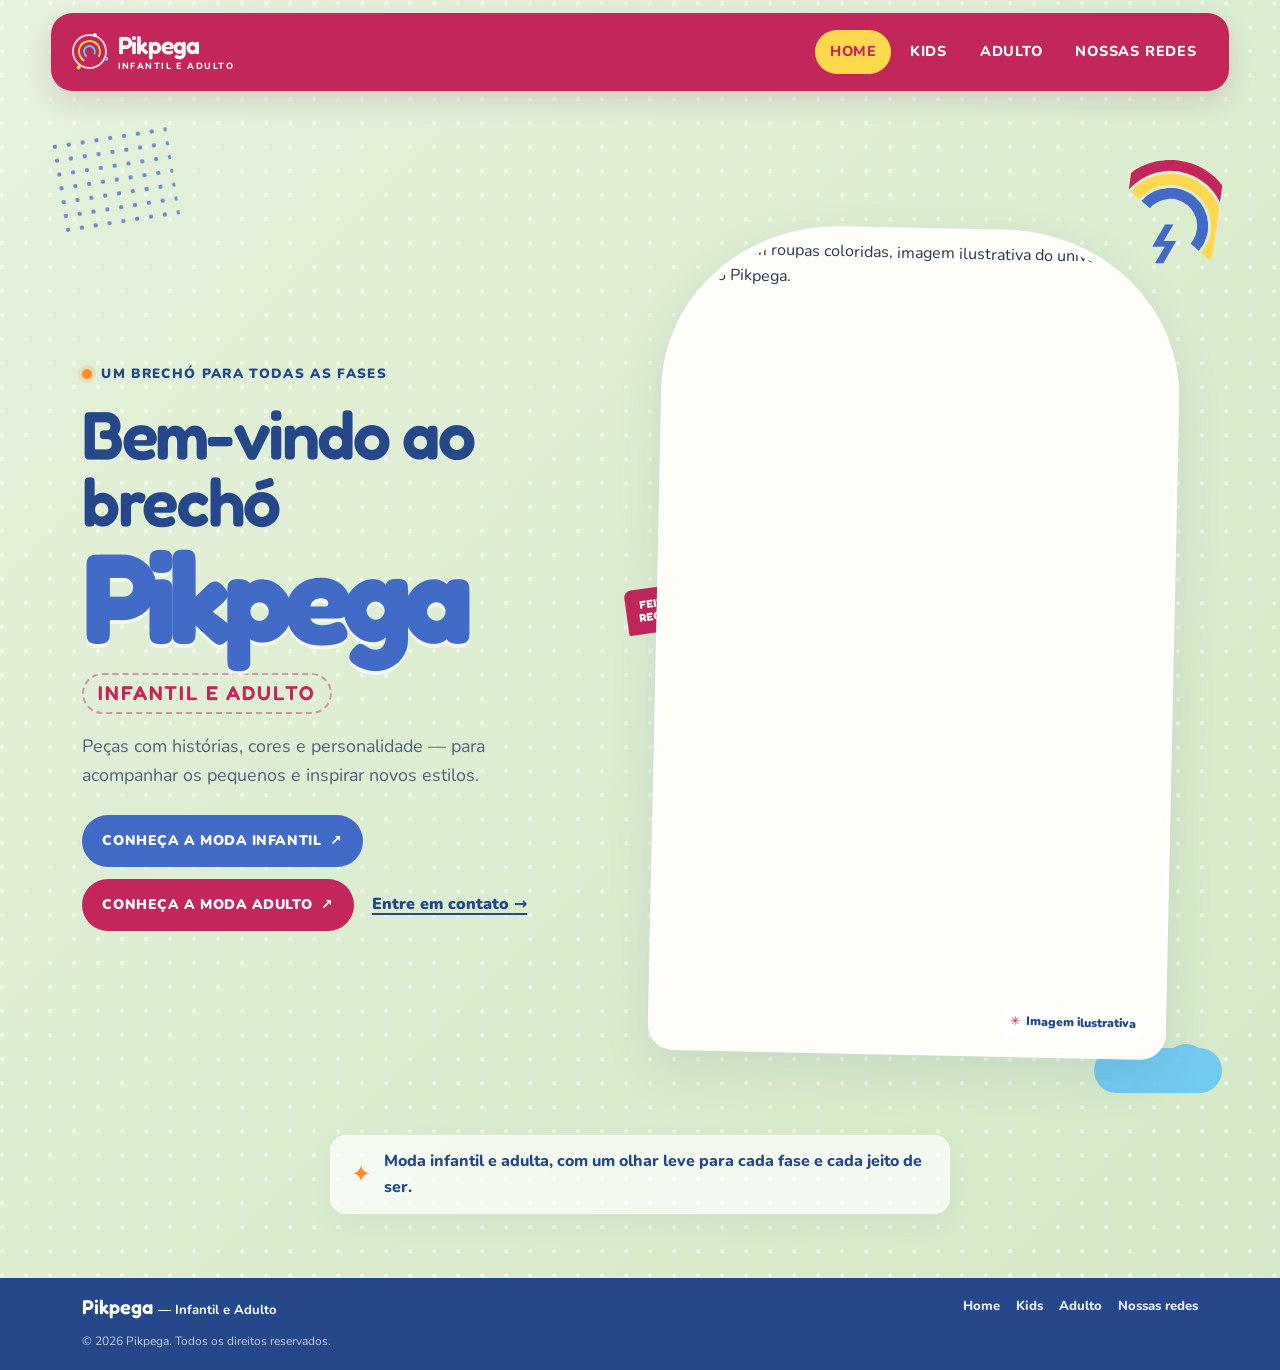
==== index.html @ 9f646bdb "first commit" ====
<!doctype html>
<html lang="pt-BR">
<head>
  <meta charset="utf-8">
  <meta name="viewport" content="width=device-width, initial-scale=1">
  <meta name="theme-color" content="#d8ebcb">
  <meta name="description" content="Conheça o brechó Pikpega — Infantil e Adulto. Um espaço acolhedor para descobrir moda de diferentes fases e estilos.">
  <title>Pikpega — Brechó Infantil e Adulto</title>
  <link rel="preconnect" href="https://fonts.googleapis.com">
  <link rel="preconnect" href="https://fonts.gstatic.com" crossorigin>
  <link href="https://fonts.googleapis.com/css2?family=Fredoka:wght@400;500;600;700&family=Nunito:wght@400;500;600;700;800&display=swap" rel="stylesheet">
  <link href="https://cdn.jsdelivr.net/npm/bootstrap@5.3.8/dist/css/bootstrap.min.css" rel="stylesheet" integrity="sha384-sRIl4kxILFvY47J16cr9ZwB07vP4J8+LH7qKQnuqkuIAvNWLzeN8tE5YBujZqJLB" crossorigin="anonymous">
  <link rel="stylesheet" href="css/style.css">
</head>
<body>
  <a class="skip-link" href="#conteudo">Pular para o conteúdo</a>
  <header class="site-header container-fluid">
    <div class="header-inner">
      <a class="brand" href="index.html" aria-label="Pikpega — página inicial">
        <span class="brand-spark" aria-hidden="true"><i></i><i></i><i></i></span>
        <span class="brand-copy"><strong>Pikpega</strong><small>INFANTIL E ADULTO</small></span>
      </a>
      <nav class="site-nav" aria-label="Navegação principal">
        <ul class="nav-list">
          <li><a class="nav-link is-active" href="index.html" aria-current="page">Home</a></li>
          <li><a class="nav-link" href="kids.html">Kids</a></li>
          <li><a class="nav-link" href="adulto.html">Adulto</a></li>
          <li><a class="nav-link" href="redes.html">Nossas redes</a></li>
        </ul>
      </nav>
    </div>
  </header>

  <main id="conteudo" class="home-main container">
    <span class="decor decor-dot decor-dot--home" aria-hidden="true"></span>
    <span class="decor decor-rainbow" aria-hidden="true"><i></i><i></i><i></i></span>
    <div class="row align-items-center g-4 g-lg-5 home-layout">
      <section class="col-lg-6 home-copy" aria-labelledby="home-title">
        <p class="eyebrow"><span class="eyebrow-dot" aria-hidden="true"></span> Um brechó para todas as fases</p>
        <h1 id="home-title">Bem-vindo ao brechó <span class="home-wordmark">Pikpega</span></h1>
        <p class="home-subtitle">Infantil e Adulto</p>
        <p class="home-description">Peças com histórias, cores e personalidade — para acompanhar os pequenos e inspirar novos estilos.</p>
        <div class="home-actions">
          <a class="button button--blue" href="kids.html">Conheça a moda infantil <span aria-hidden="true">↗</span></a>
          <a class="button button--pink" href="adulto.html">Conheça a moda adulto <span aria-hidden="true">↗</span></a>
          <a class="text-link" href="redes.html">Entre em contato <span aria-hidden="true">→</span></a>
        </div>
      </section>

      <div class="col-lg-6 home-visual-wrap">
        <figure class="home-visual">
          <img src="/manus-storage/async-images/zkmb5FToxPTjxgGnKfSyqt/image-1.webp" alt="Arara com roupas coloridas, imagem ilustrativa do universo do brechó Pikpega." width="1200" height="800" fetchpriority="high">
          <figcaption class="image-caption"><span class="caption-mark" aria-hidden="true">✳</span> Imagem ilustrativa</figcaption>
        </figure>
        <span class="decor decor-hanger" aria-hidden="true">⌁</span>
        <span class="decor decor-tag" aria-hidden="true">feito para<br>recomeçar</span>
        <span class="decor decor-cloud" aria-hidden="true"></span>
      </div>
    </div>
    <section class="home-note" aria-label="Sobre o Pikpega">
      <span class="home-note-icon" aria-hidden="true">✦</span>
      <p>Moda infantil e adulta, com um olhar leve para cada fase e cada jeito de ser.</p>
    </section>
  </main>

  <footer class="site-footer">
    <div class="container footer-inner">
      <a class="footer-brand" href="index.html">Pikpega <span>— Infantil e Adulto</span></a>
      <nav class="footer-nav" aria-label="Navegação do rodapé">
        <a href="index.html">Home</a><a href="kids.html">Kids</a><a href="adulto.html">Adulto</a><a href="redes.html">Nossas redes</a>
      </nav>
      <p class="footer-copy">© 2026 Pikpega. Todos os direitos reservados.</p>
    </div>
  </footer>
</body>
</html>
---- css/style.css ----
@charset "UTF-8";

:root {
  color-scheme: light;
  --green-wash: #e5f1dc;
  --green-soft: #d8ebcb;
  --green-pastel: #b8ddb1;
  --blue: #416bc7;
  --blue-dark: #244889;
  --blue-light: #62c4f5;
  --pink: #c3265b;
  --yellow: #ffd84d;
  --orange: #ff8a2b;
  --leaf: #4d9e59;
  --lilac: #a778c8;
  --white: #fff;
  --ink: #273652;
  --muted: #52627a;
  --paper: #fffdf8;
  --line: rgb(36 72 137 / 12%);
  --shadow-soft: 0 18px 48px rgb(39 67 100 / 10%);
  --font-display: "Fredoka", "Nunito", system-ui, sans-serif;
  --font-body: "Nunito", "Quicksand", system-ui, sans-serif;
}

* { box-sizing: border-box; }
html { scroll-behavior: smooth; }
body {
  min-width: 320px;
  margin: 0;
  color: var(--ink);
  background:
    radial-gradient(circle at 9% 14%, rgb(255 255 255 / 47%) 0 2px, transparent 2.5px) 0 0 / 24px 24px,
    linear-gradient(135deg, var(--green-wash), var(--green-soft) 74%, #d4e9c9);
  font-family: var(--font-body);
  font-size: 1rem;
  line-height: 1.6;
}
img { max-width: 100%; }
a { color: inherit; }
a:focus-visible, button:focus-visible, [tabindex]:focus-visible {
  outline: 3px solid var(--orange);
  outline-offset: 4px;
  border-radius: 6px;
}
.skip-link {
  position: absolute;
  z-index: 20;
  top: 0.75rem;
  left: 0.75rem;
  padding: 0.6rem 1rem;
  color: var(--white);
  background: var(--blue-dark);
  border-radius: 0.6rem;
  transform: translateY(-160%);
}
.skip-link:focus { transform: translateY(0); }

/* Shared header and wordmark */
.site-header {
  position: relative;
  z-index: 2;
  padding: 0.8rem clamp(1rem, 4vw, 3.5rem);
}
.header-inner {
  width: min(100%, 1320px);
  min-height: 78px;
  margin-inline: auto;
  padding: 0.7rem 1.1rem 0.7rem 1.3rem;
  display: flex;
  align-items: center;
  justify-content: space-between;
  gap: 1.25rem;
  border-radius: 1.35rem;
  background: var(--pink);
  box-shadow: 0 10px 24px rgb(123 37 74 / 15%);
}
.brand {
  display: inline-flex;
  align-items: center;
  gap: 0.65rem;
  flex: 0 0 auto;
  color: var(--white);
  text-decoration: none;
}
.brand-copy { display: grid; line-height: 1; }
.brand-copy strong {
  color: var(--white);
  font: 600 1.55rem/1 var(--font-display);
  letter-spacing: -0.045em;
}
.brand-copy small {
  margin-top: 0.23rem;
  font-size: 0.56rem;
  font-weight: 800;
  letter-spacing: 0.16em;
}
.brand-spark {
  position: relative;
  width: 2.2rem;
  height: 2.2rem;
  display: block;
  border: 2px solid rgb(255 255 255 / 75%);
  border-radius: 50%;
  transform: rotate(-15deg);
}
.brand-spark::before, .brand-spark::after {
  position: absolute;
  content: "";
  inset: 0.28rem;
  border: 2px solid var(--yellow);
  border-bottom-color: transparent;
  border-radius: 50%;
}
.brand-spark::after { inset: 0.56rem; border-color: var(--blue-light); border-bottom-color: transparent; }
.brand-spark i { position: absolute; z-index: 1; width: 0.25rem; height: 0.25rem; background: var(--white); border-radius: 50%; }
.brand-spark i:nth-child(1) { top: -0.08rem; right: 0.25rem; }
.brand-spark i:nth-child(2) { bottom: 0.1rem; left: -0.05rem; background: var(--yellow); }
.brand-spark i:nth-child(3) { right: -0.03rem; bottom: 0.12rem; background: var(--blue-light); }
.site-nav { min-width: 0; }
.nav-list {
  display: flex;
  flex-wrap: wrap;
  align-items: center;
  justify-content: flex-end;
  gap: 0.25rem;
  padding: 0;
  margin: 0;
  list-style: none;
}
.site-nav .nav-link {
  min-height: 44px;
  display: inline-flex;
  align-items: center;
  justify-content: center;
  padding: 0.65rem 0.9rem;
  color: var(--white);
  border-radius: 999px;
  font-size: 0.9rem;
  font-weight: 800;
  text-decoration: none;
  text-transform: uppercase;
  letter-spacing: 0.055em;
  transition: background-color 180ms ease, color 180ms ease, transform 180ms ease;
}
.site-nav .nav-link:hover { color: var(--pink); background: var(--white); transform: translateY(-1px); }
.site-nav .nav-link.is-active { color: var(--pink); background: var(--yellow); }

/* Shared button system */
.button {
  min-height: 48px;
  display: inline-flex;
  align-items: center;
  justify-content: center;
  gap: 0.55rem;
  padding: 0.78rem 1.15rem;
  border: 2px solid transparent;
  border-radius: 999px;
  font-size: 0.87rem;
  font-weight: 900;
  line-height: 1.25;
  text-align: center;
  text-decoration: none;
  text-transform: uppercase;
  letter-spacing: 0.04em;
  transition: transform 180ms ease, box-shadow 180ms ease, background-color 180ms ease;
}
.button:hover { transform: translateY(-2px); box-shadow: 0 8px 18px rgb(39 67 100 / 13%); }
.button--blue { color: var(--white); background: var(--blue); }
.button--blue:hover { color: var(--white); background: var(--blue-dark); }
.button--pink { color: var(--white); background: var(--pink); }
.button--pink:hover { color: var(--white); background: #a91e4d; }
.button--disabled {
  color: #58657b;
  background: #e7ebf1;
  border-color: #d5dce7;
  cursor: not-allowed;
  box-shadow: none;
}
.button--disabled:hover { transform: none; box-shadow: none; }

/* Home composition */
.home-main { position: relative; isolation: isolate; padding-block: clamp(3rem, 8vw, 6.5rem) 3rem; }
.home-layout { position: relative; z-index: 1; }
.home-copy { padding-block: 1rem; }
.eyebrow {
  display: inline-flex;
  align-items: center;
  gap: 0.55rem;
  margin: 0 0 1rem;
  color: var(--blue-dark);
  font-size: 0.84rem;
  font-weight: 900;
  letter-spacing: 0.1em;
  text-transform: uppercase;
}
.eyebrow-dot { width: 0.65rem; height: 0.65rem; background: var(--orange); border-radius: 50%; box-shadow: 0 0 0 4px rgb(255 138 43 / 17%); }
h1, h2, h3 { font-family: var(--font-display); }
.home-copy h1 {
  max-width: 12ch;
  margin: 0;
  color: var(--blue-dark);
  font-size: clamp(2.5rem, 5.3vw, 4.65rem);
  font-weight: 600;
  line-height: 0.99;
  letter-spacing: -0.035em;
}
.home-wordmark {
  display: block;
  color: var(--blue);
  font-size: clamp(4.5rem, 10vw, 8rem);
  font-weight: 700;
  letter-spacing: -0.075em;
  line-height: 0.95;
  text-shadow: 0 4px 0 rgb(255 255 255 / 65%);
}
.home-subtitle {
  width: fit-content;
  margin: 1rem 0 0;
  padding: 0.35rem 0.9rem;
  color: var(--pink);
  border: 2px dashed rgb(195 38 91 / 45%);
  border-radius: 999px;
  font: 600 1.25rem/1.3 var(--font-display);
  text-transform: uppercase;
  letter-spacing: 0.09em;
}
.home-description { max-width: 43ch; margin: 1.15rem 0 1.6rem; color: var(--muted); font-size: clamp(1.05rem, 1.4vw, 1.2rem); }
.home-actions { display: flex; flex-wrap: wrap; align-items: center; gap: 0.75rem; }
.home-actions .button { min-height: 52px; }
.text-link { padding: 0.55rem 0.4rem; color: var(--blue-dark); font-weight: 900; text-decoration-thickness: 2px; text-underline-offset: 4px; }
.text-link:hover { color: var(--pink); }
.home-visual-wrap { position: relative; padding: 1.4rem clamp(0.7rem, 4vw, 3rem) 2rem 1rem; }
.home-visual {
  position: relative;
  margin: 0;
  padding: 0.65rem;
  overflow: hidden;
  border: 3px solid var(--white);
  border-radius: 34% 34% 1.6rem 1.6rem / 20% 20% 1.6rem 1.6rem;
  background: var(--paper);
  box-shadow: var(--shadow-soft);
  transform: rotate(1.2deg);
}
.home-visual img { width: 100%; aspect-ratio: 1.15; display: block; object-fit: cover; border-radius: 30% 30% 1.1rem 1.1rem / 18% 18% 1.1rem 1.1rem; }
.image-caption {
  position: absolute;
  right: 1rem;
  bottom: 1rem;
  display: inline-flex;
  align-items: center;
  gap: 0.35rem;
  padding: 0.38rem 0.7rem;
  color: var(--blue-dark);
  background: rgb(255 255 255 / 93%);
  border-radius: 999px;
  font-size: 0.76rem;
  font-weight: 900;
}
.caption-mark { color: var(--pink); }
.decor { position: absolute; z-index: -1; pointer-events: none; }
.decor-dot { width: 120px; height: 100px; opacity: 0.75; background-image: radial-gradient(var(--blue) 1.8px, transparent 2.5px); background-size: 14px 14px; }
.decor-dot--home { top: 1.7rem; left: -1rem; transform: rotate(-9deg); }
.decor-rainbow { top: 2.5rem; right: -0.5rem; width: 92px; height: 138px; overflow: hidden; transform: rotate(8deg); }
.decor-rainbow i { position: absolute; top: 1rem; left: 50%; width: 132px; height: 132px; border: 11px solid var(--pink); border-bottom-color: transparent; border-left-color: transparent; border-radius: 50%; transform: translateX(-50%) rotate(-12deg); }
.decor-rainbow i:nth-child(2) { width: 104px; height: 104px; top: 1.88rem; border-color: var(--yellow); border-bottom-color: transparent; border-left-color: transparent; }
.decor-rainbow i:nth-child(3) { width: 76px; height: 76px; top: 2.76rem; border-color: var(--blue); border-bottom-color: transparent; border-left-color: transparent; }
.decor-hanger { top: -0.1rem; right: 5%; color: var(--blue); font: 700 5rem/1 var(--font-display); transform: rotate(90deg); }
.decor-tag { top: 43%; left: -0.9rem; padding: 0.6rem 0.75rem; color: var(--white); background: var(--pink); border-radius: 0.45rem 0.45rem 0.45rem 0.1rem; font: 700 0.7rem/1.15 var(--font-display); text-align: center; text-transform: uppercase; transform: rotate(-8deg); }
.decor-cloud { right: 0; bottom: -0.35rem; width: 8rem; height: 2.8rem; background: var(--blue-light); border-radius: 2rem; opacity: 0.85; }
.decor-cloud::before, .decor-cloud::after { position: absolute; bottom: 0.55rem; content: ""; background: inherit; border-radius: 50%; }
.decor-cloud::before { left: 1rem; width: 3.1rem; height: 3.1rem; }
.decor-cloud::after { right: 1rem; width: 2.5rem; height: 2.5rem; }
.home-note {
  position: relative;
  z-index: 1;
  width: fit-content;
  max-width: 620px;
  display: flex;
  align-items: center;
  gap: 0.8rem;
  margin: 3rem auto 0;
  padding: 0.8rem 1.25rem;
  background: rgb(255 255 255 / 70%);
  border: 1px solid rgb(255 255 255 / 80%);
  border-radius: 1rem;
  box-shadow: 0 10px 26px rgb(39 67 100 / 5%);
}
.home-note p { margin: 0; color: var(--blue-dark); font-weight: 800; }
.home-note-icon { color: var(--orange); font-size: 1.5rem; }

/* Category and contact pages */
.page-main { position: relative; isolation: isolate; min-height: 70vh; padding-block: clamp(2.8rem, 7vw, 5.5rem) 4rem; }
.decor-dot--page { top: 2.2rem; right: -1rem; width: 96px; height: 86px; }
.page-heading { max-width: 790px; margin: 0 auto clamp(2.4rem, 5vw, 3.5rem); text-align: center; }
.page-heading h1 { margin: 0; color: var(--blue-dark); font-size: clamp(2.75rem, 6vw, 5.25rem); font-weight: 600; line-height: 1.03; letter-spacing: -0.035em; }
.page-heading h1 span { color: var(--blue); }
.page-heading > p:last-child { max-width: 56ch; margin: 1rem auto 0; color: var(--muted); font-size: clamp(1.05rem, 2vw, 1.25rem); }
.section-kicker { display: flex; align-items: baseline; justify-content: space-between; gap: 1rem; margin: 0 0 1.2rem; }
.section-kicker h2 { margin: 0; color: var(--blue-dark); font-size: clamp(1.45rem, 3vw, 2rem); font-weight: 600; }
.section-kicker > span { flex: 0 0 auto; color: var(--pink); font-size: 0.75rem; font-weight: 900; letter-spacing: 0.08em; text-transform: uppercase; }
.catalog-grid { align-items: stretch; }
.catalog-card {
  height: 100%;
  overflow: hidden;
  background: var(--blue);
  border: 1px solid rgb(255 255 255 / 40%);
  border-radius: 1.4rem;
  box-shadow: 0 12px 28px rgb(36 72 137 / 15%);
  transition: transform 180ms ease, box-shadow 180ms ease;
}
.catalog-card:hover { transform: translateY(-4px); box-shadow: 0 18px 34px rgb(36 72 137 / 20%); }
.catalog-image {
  position: relative;
  display: grid;
  place-items: center;
  min-height: 230px;
  aspect-ratio: 4 / 3;
  padding: 0.6rem;
  overflow: hidden;
  background: #f4f6ed;
}
.catalog-image img { width: 100%; height: 100%; object-fit: contain; border-radius: 0.95rem; }
.image-label {
  position: absolute;
  right: 0.9rem;
  bottom: 0.9rem;
  padding: 0.35rem 0.65rem;
  color: var(--blue-dark);
  background: rgb(255 255 255 / 94%);
  border-radius: 999px;
  font-size: 0.68rem;
  font-weight: 900;
  letter-spacing: 0.045em;
  text-transform: uppercase;
}
.catalog-copy { padding: 1.2rem 1.3rem 1.4rem; color: var(--white); }
.catalog-category { margin: 0 0 0.3rem; color: #e1f3ff; font-size: 0.73rem; font-weight: 900; letter-spacing: 0.09em; text-transform: uppercase; }
.catalog-copy h3 { margin: 0 0 0.55rem; font-size: 1.55rem; font-weight: 600; line-height: 1.15; }
.catalog-copy > p:last-of-type { margin: 0; color: rgb(255 255 255 / 88%); font-size: 0.9rem; }
.catalog-card--note { display: flex; flex-direction: column; min-height: 100%; }
.catalog-art {
  position: relative;
  min-height: 230px;
  display: grid;
  place-items: center;
  overflow: hidden;
  background: linear-gradient(145deg, #d4ecff, #fff0bd 63%, #ffd9e4);
}
.art-sun { position: absolute; top: 1.8rem; right: 2rem; width: 4.3rem; height: 4.3rem; background: var(--yellow); border-radius: 50%; box-shadow: 0 0 0 14px rgb(255 216 77 / 20%); }
.art-hanger { position: relative; z-index: 1; color: var(--blue); font: 700 8rem/1 var(--font-display); transform: rotate(90deg); }
.art-star { position: absolute; bottom: 1rem; left: 1.6rem; color: var(--pink); font-size: 2.2rem; }
.catalog-art--adult { background: linear-gradient(135deg, #f8dcdd, #e5ddff 50%, #d8f1e1); }
.catalog-art--adult .art-sun { background: var(--orange); box-shadow: 0 0 0 14px rgb(255 138 43 / 18%); }
.image-label--inline { position: static; display: inline-flex; width: fit-content; margin-top: 0.8rem; }
.catalog-disclaimer { max-width: 850px; margin: 1.8rem auto 0; padding: 1rem 1.2rem; color: var(--blue-dark); background: rgb(255 255 255 / 63%); border-left: 4px solid var(--yellow); border-radius: 0 0.85rem 0.85rem 0; font-size: 0.91rem; font-weight: 700; }
.catalog-disclaimer span { margin-right: 0.45rem; color: var(--pink); }

/* Contact information */
.page-heading--compact { margin-bottom: 2.2rem; }
.contact-main { padding-bottom: 4.5rem; }
.contact-panel { position: relative; z-index: 1; padding: clamp(1rem, 3vw, 2rem); background: var(--paper); border: 1px solid rgb(255 255 255 / 85%); border-radius: 2rem; box-shadow: var(--shadow-soft); }
.contact-card {
  height: 100%;
  min-height: 330px;
  display: flex;
  flex-direction: column;
  align-items: flex-start;
  padding: clamp(1.3rem, 3vw, 2rem);
  background: #f5f8ef;
  border: 1px solid var(--line);
  border-radius: 1.35rem;
}
.contact-icon { width: 3.1rem; height: 3.1rem; display: grid; place-items: center; margin-bottom: 1rem; color: var(--white); border-radius: 1rem; font: 700 1.15rem/1 var(--font-display); text-transform: uppercase; }
.contact-icon--instagram { background: linear-gradient(145deg, var(--pink), #7b4cc6); }
.contact-icon--whatsapp { background: var(--leaf); }
.contact-kicker { margin: 0 0 0.35rem; color: var(--pink); font-size: 0.72rem; font-weight: 900; letter-spacing: 0.11em; text-transform: uppercase; }
.contact-card h2, .location-copy h2 { margin: 0; color: var(--blue-dark); font-size: clamp(1.65rem, 3vw, 2.25rem); font-weight: 600; }
.contact-value { margin: 0.3rem 0 0; color: var(--blue); font: 600 1.2rem/1.3 var(--font-display); overflow-wrap: anywhere; }
.contact-help { max-width: 48ch; margin: 0.75rem 0 1rem; color: var(--muted); font-size: 0.86rem; }
.contact-card .button { margin-top: auto; }
.location-card {
  position: relative;
  min-height: 260px;
  display: flex;
  align-items: center;
  overflow: hidden;
  padding: clamp(1.5rem, 4vw, 3rem);
  background: linear-gradient(115deg, #d8f0ff, #eaf7fc 65%, #f5fbfe);
  border: 1px solid rgb(98 196 245 / 35%);
  border-radius: 1.35rem;
}
.location-copy { position: relative; z-index: 1; max-width: 650px; }
.location-address { margin: 0.7rem 0 0; color: var(--blue-dark); font: 600 clamp(1.2rem, 3vw, 1.75rem)/1.25 var(--font-display); letter-spacing: 0.035em; }
.location-copy .button { margin-top: 0.3rem; }
.location-cloud { position: absolute; right: 7%; bottom: -0.1rem; width: 11rem; height: 4rem; background: rgb(98 196 245 / 53%); border-radius: 3rem; }
.location-cloud i { position: absolute; bottom: 0.5rem; display: block; width: 5rem; height: 5rem; background: inherit; border-radius: 50%; }
.location-cloud i:nth-child(1) { left: 1rem; }
.location-cloud i:nth-child(2) { left: 4rem; width: 3.7rem; height: 3.7rem; }
.location-cloud i:nth-child(3) { left: 6.6rem; width: 2.8rem; height: 2.8rem; }
.location-spark { position: absolute; right: 4%; top: 13%; color: var(--orange); font-size: 3rem; }
.social-callout {
  display: flex;
  align-items: center;
  gap: 1rem;
  margin: 1.4rem 0 0;
  padding: 1.2rem 1.4rem;
  color: var(--white);
  background: var(--pink);
  border-radius: 1.2rem;
}
.social-callout-mark { flex: 0 0 auto; color: var(--yellow); font-size: 2rem; }
.social-callout h2 { margin: 0; font: 600 clamp(1.15rem, 2vw, 1.5rem)/1.2 var(--font-display); }
.social-callout p { margin: 0.35rem 0 0; color: rgb(255 255 255 / 88%); font-size: 0.85rem; }
.social-status { flex: 0 0 auto; margin-left: auto; padding: 0.4rem 0.65rem; color: var(--pink); background: var(--yellow); border-radius: 999px; font-size: 0.68rem; font-weight: 900; text-align: center; text-transform: uppercase; }

/* Footer */
.site-footer { margin-top: 1rem; color: var(--white); background: var(--blue-dark); }
.footer-inner { min-height: 92px; display: flex; flex-wrap: wrap; align-items: center; justify-content: space-between; gap: 0.8rem 1.5rem; padding-block: 1.1rem; }
.footer-brand { color: var(--white); font: 600 1.25rem/1 var(--font-display); text-decoration: none; }
.footer-brand span { font: 700 0.82rem/1 var(--font-body); }
.footer-nav { display: flex; flex-wrap: wrap; gap: 0.4rem 1rem; }
.footer-nav a { color: rgb(255 255 255 / 88%); font-size: 0.82rem; font-weight: 800; text-decoration: none; }
.footer-nav a:hover { color: var(--yellow); text-decoration: underline; text-underline-offset: 3px; }
.footer-copy { flex: 0 0 100%; margin: 0; color: rgb(255 255 255 / 72%); font-size: 0.75rem; }

@media (max-width: 767.98px) {
  .header-inner { flex-direction: column; align-items: stretch; gap: 0.65rem; padding: 0.85rem; }
  .brand { justify-content: center; }
  .site-nav .nav-list { justify-content: center; gap: 0.1rem; }
  .site-nav .nav-link { min-height: 42px; padding: 0.55rem 0.65rem; font-size: 0.73rem; }
  .home-main { padding-top: 2.8rem; }
  .home-copy { text-align: center; }
  .home-copy .eyebrow { justify-content: center; }
  .home-copy h1 { max-width: none; }
  .home-subtitle { margin-inline: auto; }
  .home-description { margin-inline: auto; }
  .home-actions { justify-content: center; }
  .home-visual-wrap { width: min(100%, 570px); margin-inline: auto; padding-inline: 1.3rem; }
  .decor-rainbow { right: -0.2rem; transform: scale(0.75) rotate(8deg); transform-origin: top right; }
  .decor-hanger { right: 5%; font-size: 3.8rem; }
  .decor-tag { left: -0.1rem; }
  .page-heading { margin-bottom: 2rem; }
  .section-kicker { align-items: flex-start; flex-direction: column; gap: 0.25rem; }
  .location-cloud { right: -2rem; opacity: 0.5; }
  .social-callout { align-items: flex-start; flex-wrap: wrap; }
  .social-status { margin-left: 3rem; }
  .footer-inner { justify-content: center; text-align: center; }
  .footer-nav { justify-content: center; }
}

@media (max-width: 420px) {
  .site-header { padding-inline: 0.55rem; }
  .header-inner { border-radius: 1rem; }
  .site-nav .nav-list { gap: 0; }
  .site-nav .nav-link { padding-inline: 0.47rem; font-size: 0.66rem; letter-spacing: 0.025em; }
  .brand-copy strong { font-size: 1.42rem; }
  .home-copy h1 { font-size: 2.55rem; }
  .home-wordmark { font-size: clamp(4.1rem, 19vw, 5.8rem); }
  .home-actions .button { width: 100%; }
  .home-note { align-items: flex-start; }
  .contact-panel { padding: 0.85rem; border-radius: 1.35rem; }
  .contact-card { min-height: auto; }
  .location-card { padding: 1.3rem; }
  .location-copy h2 { max-width: 15ch; }
  .social-callout { padding: 1rem; }
  .social-status { margin-left: 2.8rem; }
}

@media (prefers-reduced-motion: reduce) {
  html { scroll-behavior: auto; }
  *, *::before, *::after { scroll-behavior: auto !important; transition-duration: 0.01ms !important; animation-duration: 0.01ms !important; animation-iteration-count: 1 !important; }
}
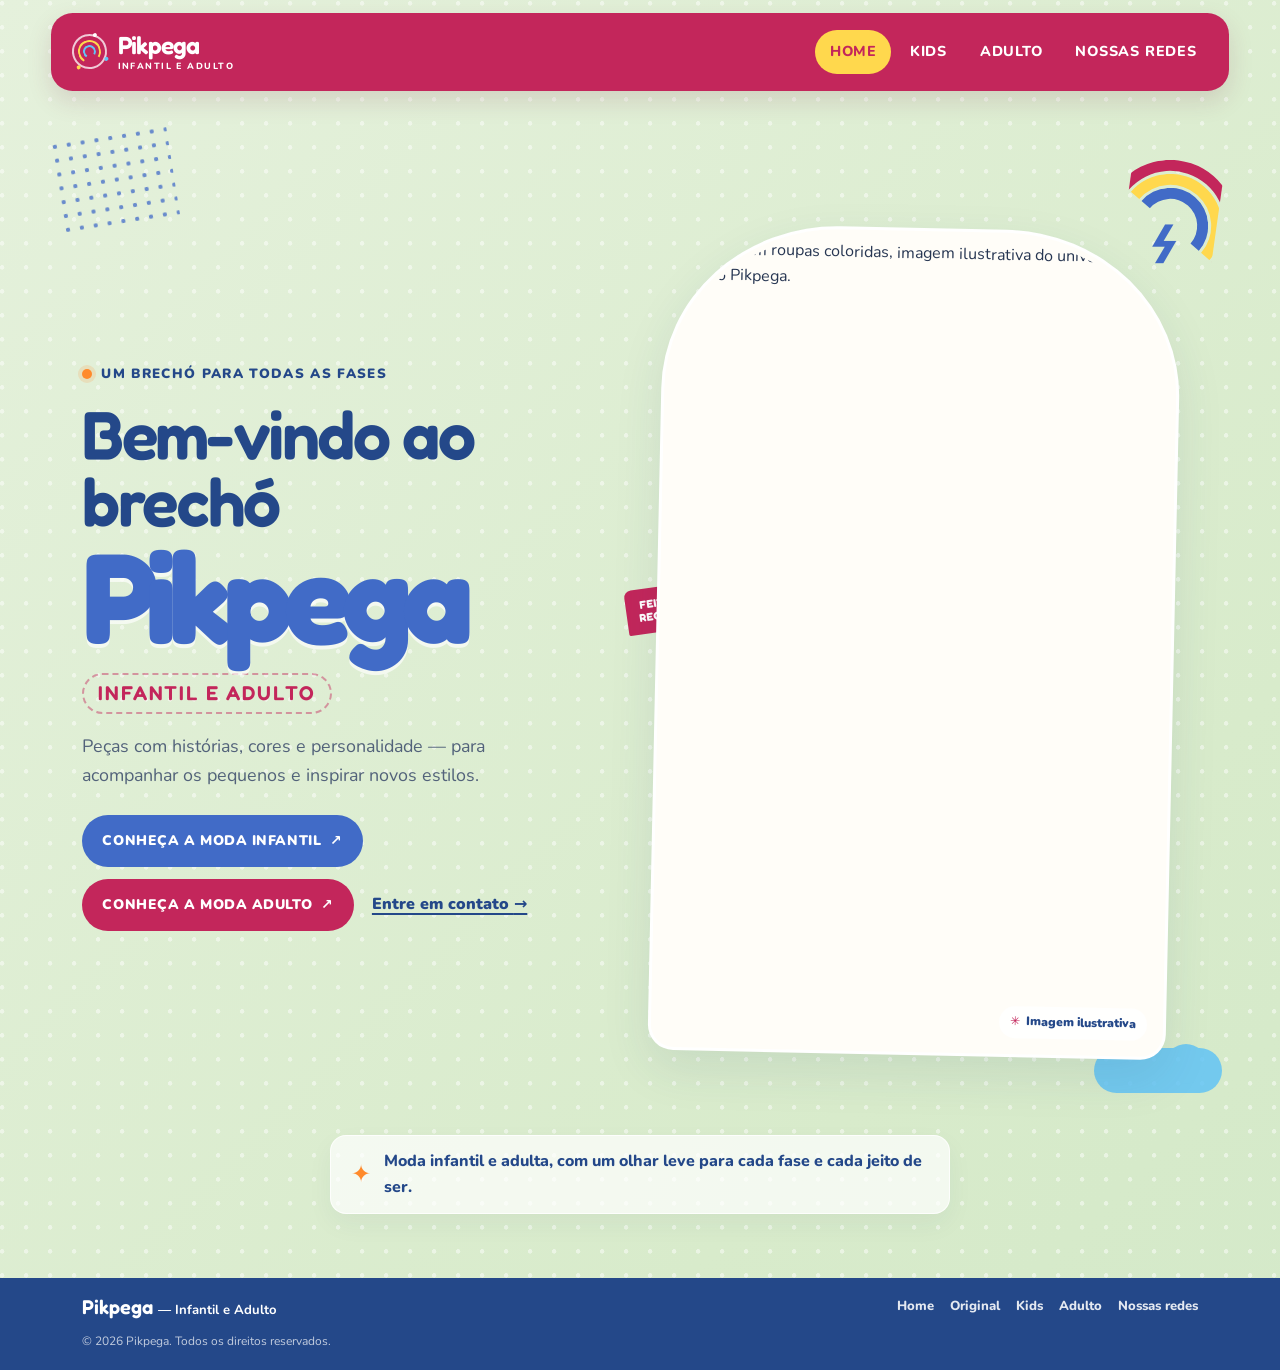
==== commit 3ff7bacb: "colocar link para o original no footer" ====
--- a/index.html
+++ b/index.html
@@ -67,7 +67,7 @@
     <div class="container footer-inner">
       <a class="footer-brand" href="index.html">Pikpega <span>— Infantil e Adulto</span></a>
       <nav class="footer-nav" aria-label="Navegação do rodapé">
-        <a href="index.html">Home</a><a href="kids.html">Kids</a><a href="adulto.html">Adulto</a><a href="redes.html">Nossas redes</a>
+	      <a href="index.html">Home</a><a href="https://pikpega.vercel.app">Original</a><a href="kids.html">Kids</a><a href="adulto.html">Adulto</a><a href="redes.html">Nossas redes</a>
       </nav>
       <p class="footer-copy">© 2026 Pikpega. Todos os direitos reservados.</p>
     </div>
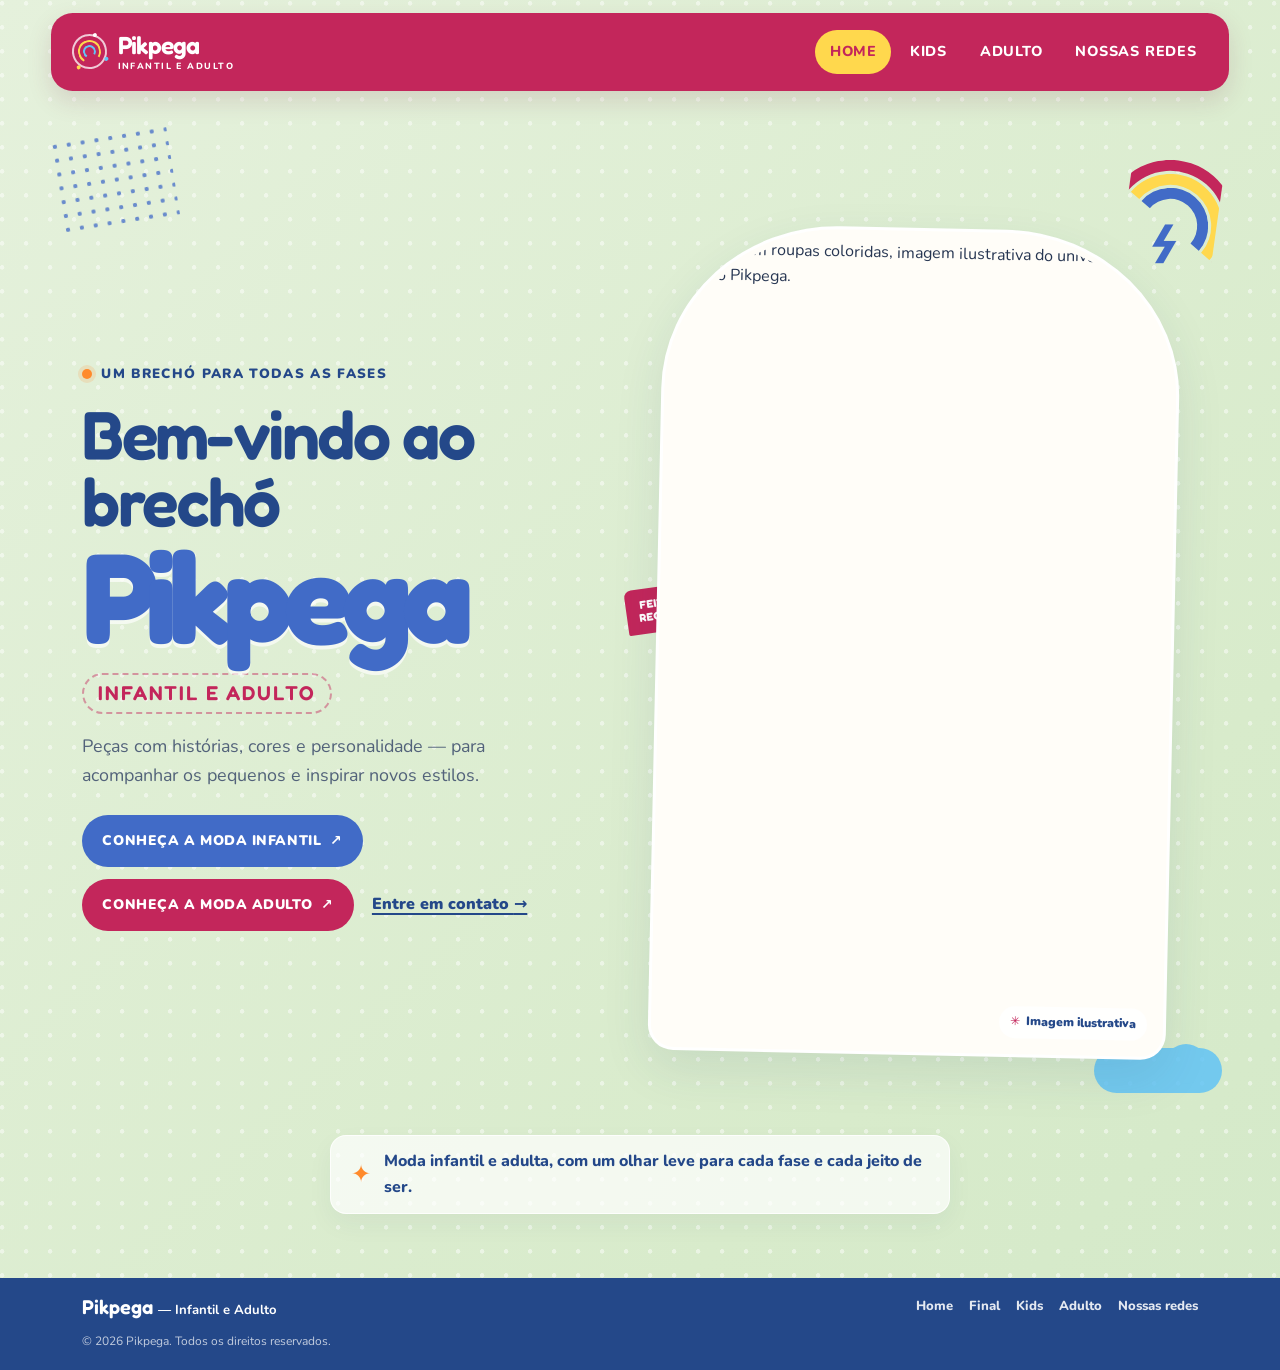
==== commit 995ce097: "colocar link para o original no footer" ====
--- a/index.html
+++ b/index.html
@@ -67,7 +67,7 @@
     <div class="container footer-inner">
       <a class="footer-brand" href="index.html">Pikpega <span>— Infantil e Adulto</span></a>
       <nav class="footer-nav" aria-label="Navegação do rodapé">
-	      <a href="index.html">Home</a><a href="https://pikpega.vercel.app">Original</a><a href="kids.html">Kids</a><a href="adulto.html">Adulto</a><a href="redes.html">Nossas redes</a>
+	      <a href="index.html">Home</a><a href="https://pikpega.vercel.app">Final</a><a href="kids.html">Kids</a><a href="adulto.html">Adulto</a><a href="redes.html">Nossas redes</a>
       </nav>
       <p class="footer-copy">© 2026 Pikpega. Todos os direitos reservados.</p>
     </div>
